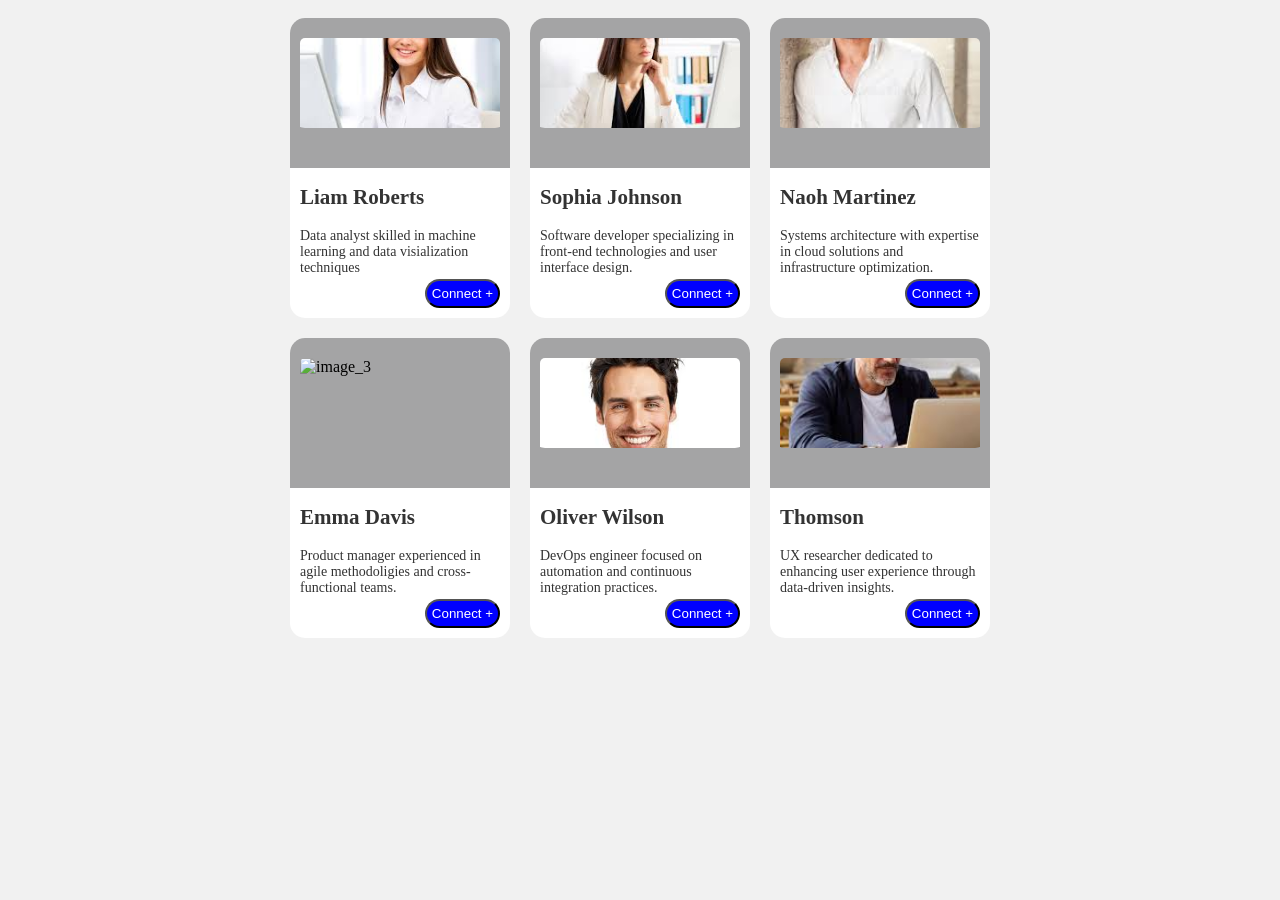
==== index.html @ 617767f5 "initial commit" ====
<!DOCTYPE html>
    <html lang="en">
        <head>
             <meta charset="UTF-8">
                <meta name="viewport" content="width=device-width, initial-scale=1.0">
                    <title>Document</title>
                        <link rel="stylesheet" href="style.css">
        </head>
        <body>
        <section class="container">
            <div class="card">

                <div class="card-section">
                   <div class="card-image">
                         <img src="assets/1_image.jpg" alt="image_1"> 
                    </div>
                </div>

                     <div class="card-description">
                             <h2>Liam Roberts</h2>
                            <h7>Data analyst skilled in machine learning and data visialization techniques</h7>
                     </div>

                     <div class="button-container">
                        <button class ="button">Connect +</button>
                     </div>

            </div>
                
            
            <div class="card">

                <div class="card-section">
                    <div class="card-image">
                         <img src="assets/2g_image.jpg" alt="image_2">
                    </div>
                </div>

                     <div class="card-description">
                        <h2>Sophia Johnson</h2>
                        <p>Software developer specializing in front-end technologies and user interface design.</p>
                     </div>

                     <div class="button-container">
                         <button class ="button">Connect +</button>
                    </div>
            </div>
                    

            <div class="card">

                <div class="card-section">
                    <div class="card-image">
                          <img src="assets/4b_image.jpg" alt="image_4">
                    </div>
                </div>
                    
                  <div class="card-description">
                        <h2>Naoh Martinez</h2>
                        <p>Systems architecture with expertise in cloud solutions and infrastructure optimization.</p>
                  </div>

                     <div class="button-container">
                        <button class ="button">Connect +</button>
                     </div>
                     
            </div>
            
        </section>
            <section class="container">
             
                <div class="card">
                    <div class="card-section">
                        <div class="card-image">
                            <img src="assets/3g_image.jpg" alt="image_3">
                        </div>
                    </div>

                        <div class="card-description">
                            <h2>Emma Davis</h2>
                            <p>Product manager experienced in agile methodoligies and cross-functional teams.</p>
                        </div>

                     <div class="button-container">
                         <button class ="button">Connect +</button>
                     </div>
                </div>
             
             <div class="card">
                <div class="card-section">

                    <div class="card-image">
                         <img src="assets/5b_image.jpg" alt="image_5">
                    </div>
                </div>

                    <div class="card-description">
                        <h2>Oliver Wilson</h2>
                        <p>DevOps engineer focused on automation and continuous integration practices.</p>
                    </div>

                     <div class="button-container">
                        <button class ="button">Connect +</button>
                     </div>
            </div>
            
             <div class="card">
                <div class="card-section">

                    <div class="card-image">
                         <img src="assets/6b_image.jpg" alt="image_6"> 
                    </div>
                </div>

                    <div class="card-description">
                        <h2>Thomson</h2>
                        <p>UX researcher dedicated to enhancing user experience through data-driven insights.</p>
                    </div>

                     <div class="button-container">
                        <button class ="button">Connect +</button>
                     </div>
                     
                </div>
            </div> 
        </section>
    </body>
</html>
---- style.css ----
.{
    box-sizing: border-box;
    margin:0;
    padding:0;
}
body{
    background: #f1f1f1;
}

.container{
    display:flex;
    justify-content: center;
    flex-wrap: wrap ;

}
 
.card{
    background-color: white ;
    width: 220px;
    height: 300px; 
    margin: 10px;
    border-radius: 15px ;
    position: relative;
}
.card-section {
    margin-bottom: 15px;
    background-color: rgb(164, 164, 165);
    height: 140px;
    border-radius: 15px 15px 0 0;
    padding-top:10px;

    
}
.card-image{
    height: 100px;
    background-size: cover ;
    border-radius: 15px;
    overflow: hidden;          
    padding: 0; 
    object-position: center;               
}
.card img {
    display: block;
    height: inherit;
    width: 200px;
    object-fit: cover;
    padding: 10px;
    border-radius: 15px;
    object-position: center; 
}
.card-description{
    padding: 10px;
    font-size: 14px;
    color: #333;
    border-radius: 15px;
    padding-top: 0px;
}

.button{
    background-color: blue ;
    color: white;
    padding: 5px 5px; 
    border-radius: 15px;
    position: absolute;
    bottom: 10px;
    right: 10px;
}
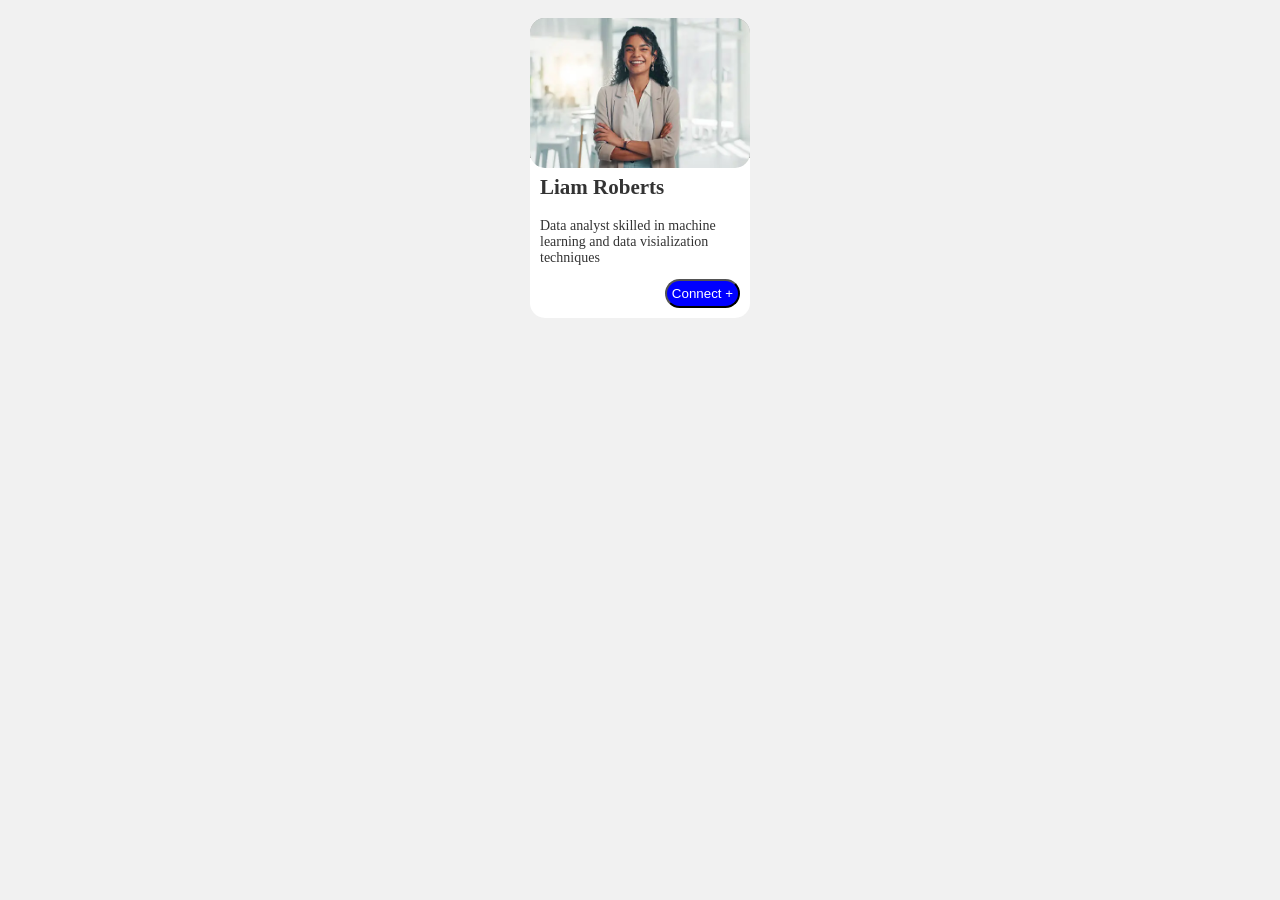
==== commit aaf07f93: "signle card for section & page" ====
--- a/index.html
+++ b/index.html
@@ -12,7 +12,7 @@
 
                 <div class="card-section">
                    <div class="card-image">
-                         <img src="assets/1_image.jpg" alt="image_1"> 
+                         <img src="assets/imgg_1.webp" alt="image_1"> 
                     </div>
                 </div>
 
@@ -27,7 +27,7 @@
 
             </div>
                 
-            
+<!--             
             <div class="card">
 
                 <div class="card-section">
@@ -64,10 +64,10 @@
                         <button class ="button">Connect +</button>
                      </div>
                      
-            </div>
+            </div> -->
             
         </section>
-            <section class="container">
+            <!-- <section class="container">
              
                 <div class="card">
                     <div class="card-section">
@@ -123,6 +123,6 @@
                      
                 </div>
             </div> 
-        </section>
+        </section> -->
     </body>
 </html>
--- a/style.css
+++ b/style.css
@@ -3,6 +3,7 @@
     margin:0;
     padding:0;
 }
+
 body{
     background: #f1f1f1;
 }
@@ -11,7 +12,6 @@
     display:flex;
     justify-content: center;
     flex-wrap: wrap ;
-
 }
  
 .card{
@@ -23,30 +23,21 @@
     position: relative;
 }
 .card-section {
-    margin-bottom: 15px;
+   margin-bottom: 15px;
     background-color: rgb(164, 164, 165);
     height: 140px;
-    border-radius: 15px 15px 0 0;
-    padding-top:10px;
-
-    
+    border-radius: 15px 15px 0 0;  
 }
 .card-image{
-    height: 100px;
-    background-size: cover ;
-    border-radius: 15px;
-    overflow: hidden;          
-    padding: 0; 
-    object-position: center;               
+    height: 150px;               
 }
 .card img {
-    display: block;
+   display: block;
     height: inherit;
-    width: 200px;
+    width: 220px;
     object-fit: cover;
-    padding: 10px;
     border-radius: 15px;
-    object-position: center; 
+    object-position: center;
 }
 .card-description{
     padding: 10px;
